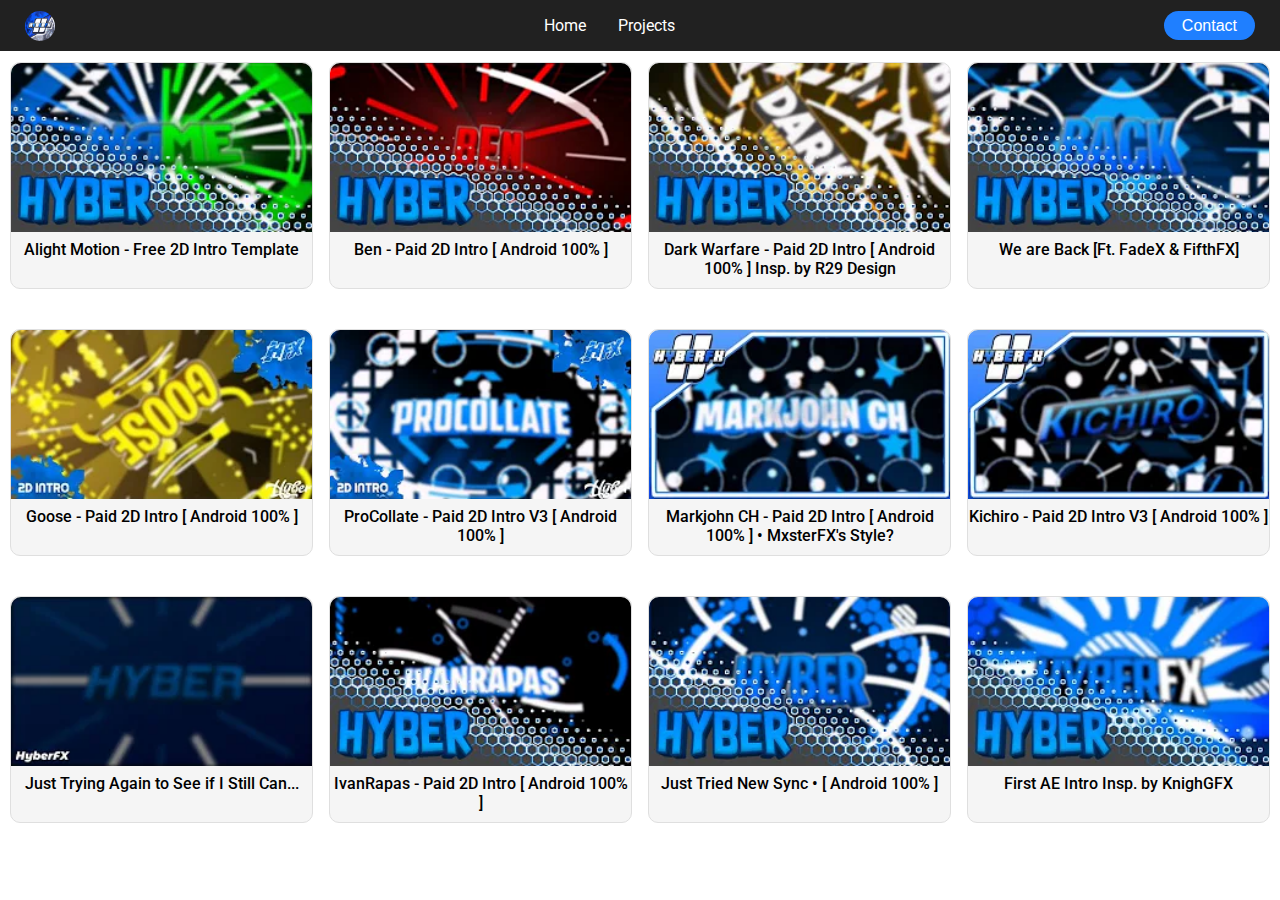
==== projects.html @ 91640d88 "Add files via upload" ====
<!DOCTYPE html>
<html>
  <head>
    <title>
      HyberFX Portfolio
    </title>
    <link rel="preconnect" href="https://fonts.googleapis.com">
    <link rel="preconnect" href="https://fonts.gstatic.com" crossorigin>
    <link href="https://fonts.googleapis.com/css2?family=Montserrat:wght@400;500;600;700&family=Roboto:wght@400;500;700&display=swap" rel="stylesheet">
    <link rel="stylesheet" href="styles/main.css">
    <link rel="stylesheet" href="styles/projects.css">
  </head>
  <body>
    <header class="header">
      <div class="left-section">
        <img src="images/unnamed.jpg">
      </div>
      <div class="middle-section">
        <p class="home">
          <a href="index.html">
            Home
          </a>
        </p>
        <p class="projects">
          <a href="projects.html">
            Projects
          </a>
        </p>
      </div>
      <div class="right-section">
        <button class="contact">
          <a href="contact.html">
            Contact
          </a>
        </button>
      </div>
    </header>

    <main>
      <div class="preview-grid">
        <div class="preview">
          <div class="thumbnail-div">
            <a href="https://www.youtube.com/watch?v=qf23Srgj2hQ" target="_blank">
              <img class="thumbnail" src="images/thumbnail-1.webp">
            </a>
          </div>
          <div class="title">
            <a href="https://www.youtube.com/watch?v=qf23Srgj2hQ" target="_blank">
              Alight Motion - Free 2D Intro Template
            </a>
          </div>
        </div>
  
        <div class="preview">
          <div class="thumbnail-div">
            <a href="https://www.youtube.com/watch?v=sh-Iar4EYFg" target="_blank">
              <img class="thumbnail" src="images/thumbnail-2.webp">
            </a>
          </div>
          <div class="title">
            <a href="https://www.youtube.com/watch?v=sh-Iar4EYFg" target="_blank">
              Ben - Paid 2D Intro [ Android 100% ]
            </a>
          </div>
        </div>
  
        <div class="preview">
          <div class="thumbnail-div">
            <a href="https://www.youtube.com/watch?v=-roiUK6klWk" target="_blank">
              <img class="thumbnail" src="images/thumbnail-3.webp">
            </a>
          </div>
          <div class="title">
            <a href="https://www.youtube.com/watch?v=-roiUK6klWk" target="_blank">
              Dark Warfare - Paid 2D Intro [ Android 100% ] Insp. by R29 Design
            </a>
          </div>
        </div>
  
        <div class="preview">
          <div class="thumbnail-div">
            <a href="https://www.youtube.com/watch?v=pFvEfLgpaFg" target="_blank">
              <img class="thumbnail" src="images/thumbnail-4.webp">
            </a>
          </div>
          <div class="title">
            <a href="https://www.youtube.com/watch?v=pFvEfLgpaFg" target="_blank">
              We are Back [Ft. FadeX & FifthFX]
            </a>
          </div>
        </div>
  
        <div class="preview">
          <div class="thumbnail-div">
            <a href="https://www.youtube.com/watch?v=RBc3q_QgkVI" target="_blank">
              <img class="thumbnail" src="images/thumbnail-5.webp">
            </a>
          </div>
          <div class="title">
            <a href="https://www.youtube.com/watch?v=RBc3q_QgkVI" target="_blank">
              Goose - Paid 2D Intro [ Android 100% ]
            </a>
          </div>
        </div>
  
        <div class="preview">
          <div class="thumbnail-div">
            <a href="https://www.youtube.com/watch?v=QLDWyGFeAyo" target="_blank">
              <img class="thumbnail" src="images/thumbnail-6.webp">
            </a>
          </div>
          <div class="title">
            <a href="https://www.youtube.com/watch?v=QLDWyGFeAyo" target="_blank">
              ProCollate - Paid 2D Intro V3 [ Android 100% ]
            </a>
          </div>
        </div>
  
        <div class="preview">
          <div class="thumbnail-div">
            <a href="https://www.youtube.com/watch?v=OnZBWNryxeA" target="_blank">
              <img class="thumbnail" src="images/thumbnail-7.webp">
            </a>
          </div>
          <div class="title">
            <a href="https://www.youtube.com/watch?v=OnZBWNryxeA" target="_blank">
              Markjohn CH - Paid 2D Intro [ Android 100% ] • MxsterFX's Style?
            </a>
          </div>
        </div>
  
        <div class="preview">
          <div class="thumbnail-div">
            <a href="https://www.youtube.com/watch?v=uy1n4BgK3zc" target="_blank">
              <img class="thumbnail" src="images/thumbnail-8.webp">
            </a>
          </div>
          <div class="title">
            <a href="https://www.youtube.com/watch?v=uy1n4BgK3zc" target="_blank">
              Kichiro - Paid 2D Intro V3 [ Android 100% ]
            </a>
          </div>
        </div>
  
        <div class="preview">
          <div class="thumbnail-div">
            <a href="https://www.youtube.com/watch?v=Am7GQZn7o4M" target="_blank">
              <img class="thumbnail" src="images/thumbnail-9.webp">
            </a>
          </div>
          <div class="title">
            <a href="https://www.youtube.com/watch?v=Am7GQZn7o4M" target="_blank">
              Just Trying Again to See if I Still Can...
            </a>
          </div>
        </div>
  
        <div class="preview">
          <div class="thumbnail-div">
            <a href="https://www.youtube.com/watch?v=mL2UykGWhcY" target="_blank">
              <img class="thumbnail" src="images/thumbnail-10.webp">
            </a>
          </div>
          <div class="title">
            <a href="https://www.youtube.com/watch?v=mL2UykGWhcY" target="_blank">
              IvanRapas - Paid 2D Intro [ Android 100% ]
            </a>
          </div>
        </div>
  
        <div class="preview">
          <div class="thumbnail-div">
            <a href="https://www.youtube.com/watch?v=JW3KvWvHGcc" target="_blank">
              <img class="thumbnail" src="images/thumbnail-11.webp">
            </a>
          </div>
          <div class="title">
            <a href="https://www.youtube.com/watch?v=JW3KvWvHGcc" target="_blank">
              Just Tried New Sync • [ Android 100% ]
            </a>
          </div>
        </div>
  
        <div class="preview">
          <div class="thumbnail-div">
            <a href="https://www.youtube.com/watch?v=ouol2z38kZU" target="_blank">
              <img class="thumbnail" src="images/thumbnail-12.webp">
            </a>
          </div>
          <div class="title">
            <a href="https://www.youtube.com/watch?v=ouol2z38kZU" target="_blank">
              First AE Intro Insp. by KnighGFX
            </a>
          </div>
        </div>
      </div>
    </main>
  </body>
</html>
---- styles/main.css ----
body {
  font-family: Roboto, Montserrat, Arial, sans-serif;
  margin: 0;
  padding: 62px 10px 12px 10px;
}

.header {
  display: flex;
  background-color: #212121;
  padding: 0px 25px;
  margin: 0;
  flex-direction: row;
  justify-content: space-between;
  position: fixed;
  left: 0;
  top: 0;
  right: 0;
}

.left-section {
  display: flex;
  align-items: center;
}

.left-section img {
  width: 30px;
  border-radius: 15px;
  cursor: pointer;
}

.middle-section {
  display: flex;
  align-items: center;
}

.middle-section p a {
  color: white;
  padding: 16px;
  text-decoration: none;
  transition: all 0.3s;
}

.middle-section p a:hover {
  color: #1f7fff;
}

.right-section {
  display: flex;
  align-items: center;
}

.contact {
  background-color: #212121;
  padding: 6px 0px;
  border: none;
  border-radius: 50px;
  cursor: pointer;
}

.contact a {
  font-size: 16px;
  color: white;
  background-color: #1f7fff;
  padding: 6px 18px;
  border: none;
  border-radius: 15px;
  cursor: pointer;
  transition: all 0.3s;
  text-decoration: none;
}

.contact:hover a {
  color: white;
  background-color: #1f80ffbd;
}
---- styles/projects.css ----
.preview {
  padding-bottom: 10px;
  border: 1px solid rgb(223, 223, 223);
  border-radius: 10px;
  text-align: center;
  background-color: rgb(245, 245, 245);
}

.thumbnail {
  width: 100%;
  margin-bottom: 4px;
  border-radius: 10px 10px 0px 0px;
}

.title {
  text-align: center;
}

.title a {
  font-weight: 500;
  color: black;
  text-decoration: none;
}

.preview-grid {
  display: grid;
  grid-template-columns: 1fr 1fr 1fr 1fr;
  column-gap: 16px;
  row-gap: 40px;
}
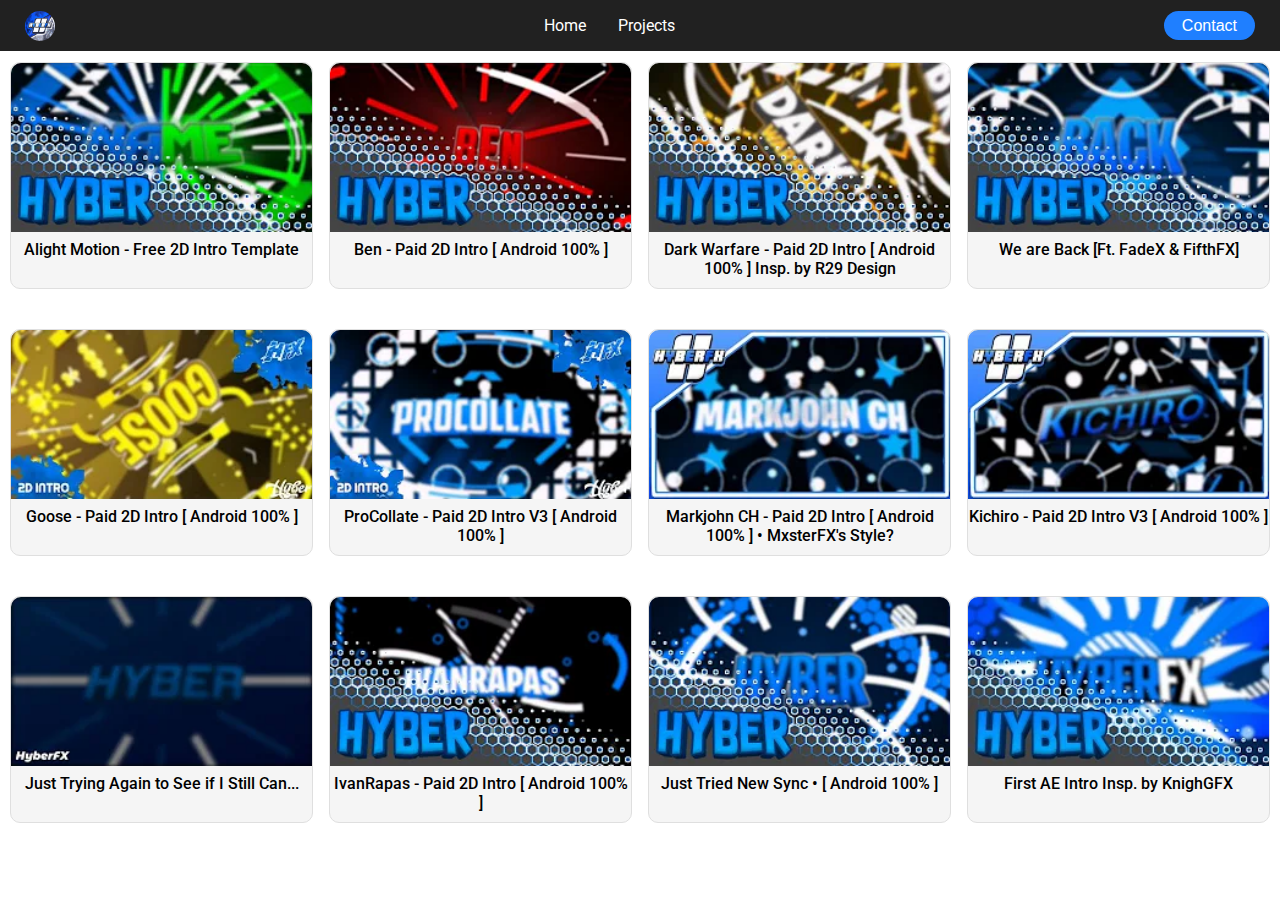
==== commit 036edbb4: "Add files via upload" ====
--- a/projects.html
+++ b/projects.html
@@ -2,7 +2,7 @@
 <html>
   <head>
     <title>
-      HyberFX Portfolio
+      HyberFX Website
     </title>
     <link rel="preconnect" href="https://fonts.googleapis.com">
     <link rel="preconnect" href="https://fonts.gstatic.com" crossorigin>
@@ -17,7 +17,7 @@
       </div>
       <div class="middle-section">
         <p class="home">
-          <a href="index.html">
+          <a href="home.html">
             Home
           </a>
         </p>
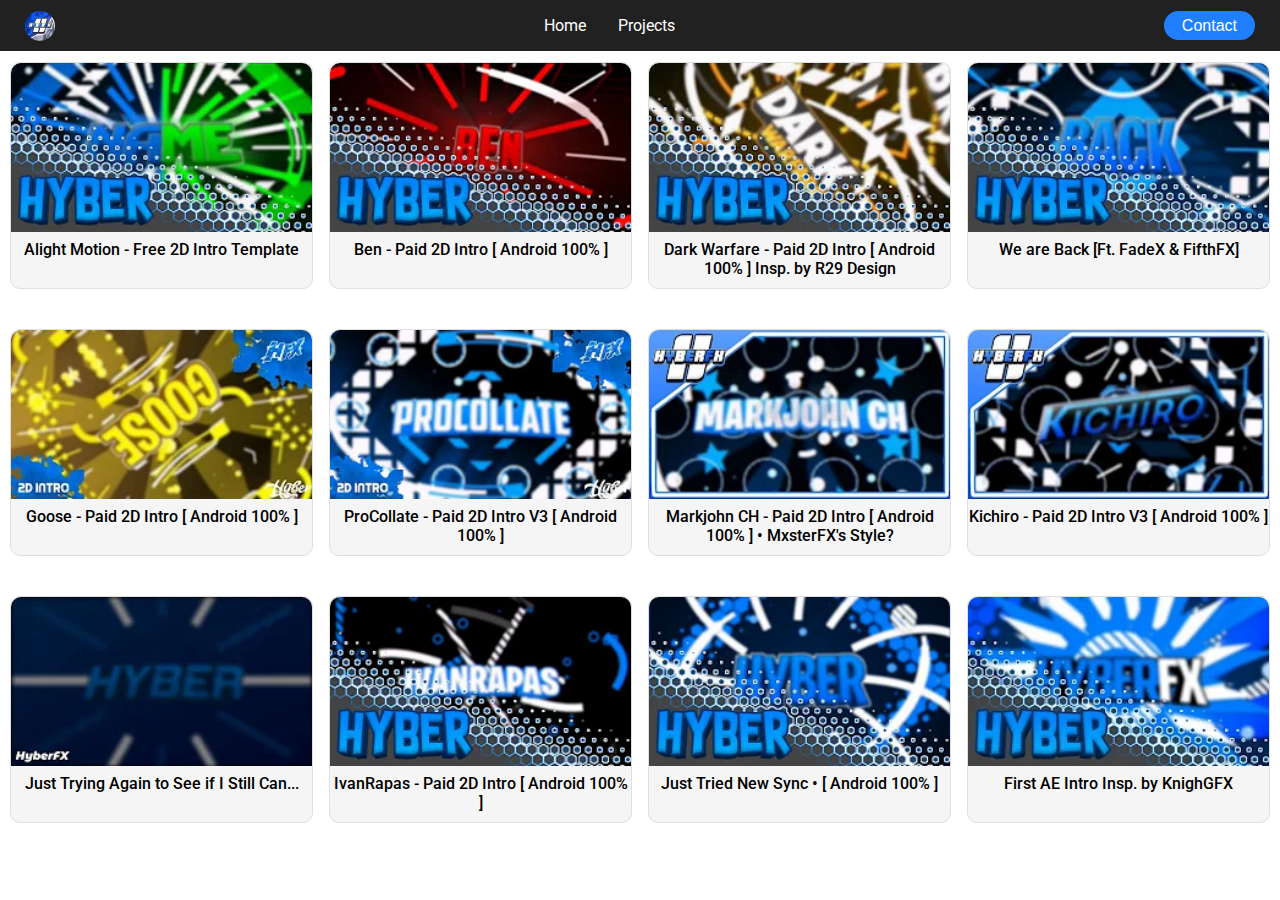
==== commit 5186829d: "Add files via upload" ====
--- a/projects.html
+++ b/projects.html
@@ -2,7 +2,7 @@
 <html>
   <head>
     <title>
-      HyberFX Website
+      HyberFX Portfolio
     </title>
     <link rel="preconnect" href="https://fonts.googleapis.com">
     <link rel="preconnect" href="https://fonts.gstatic.com" crossorigin>
@@ -17,7 +17,7 @@
       </div>
       <div class="middle-section">
         <p class="home">
-          <a href="home.html">
+          <a href="index.html">
             Home
           </a>
         </p>
